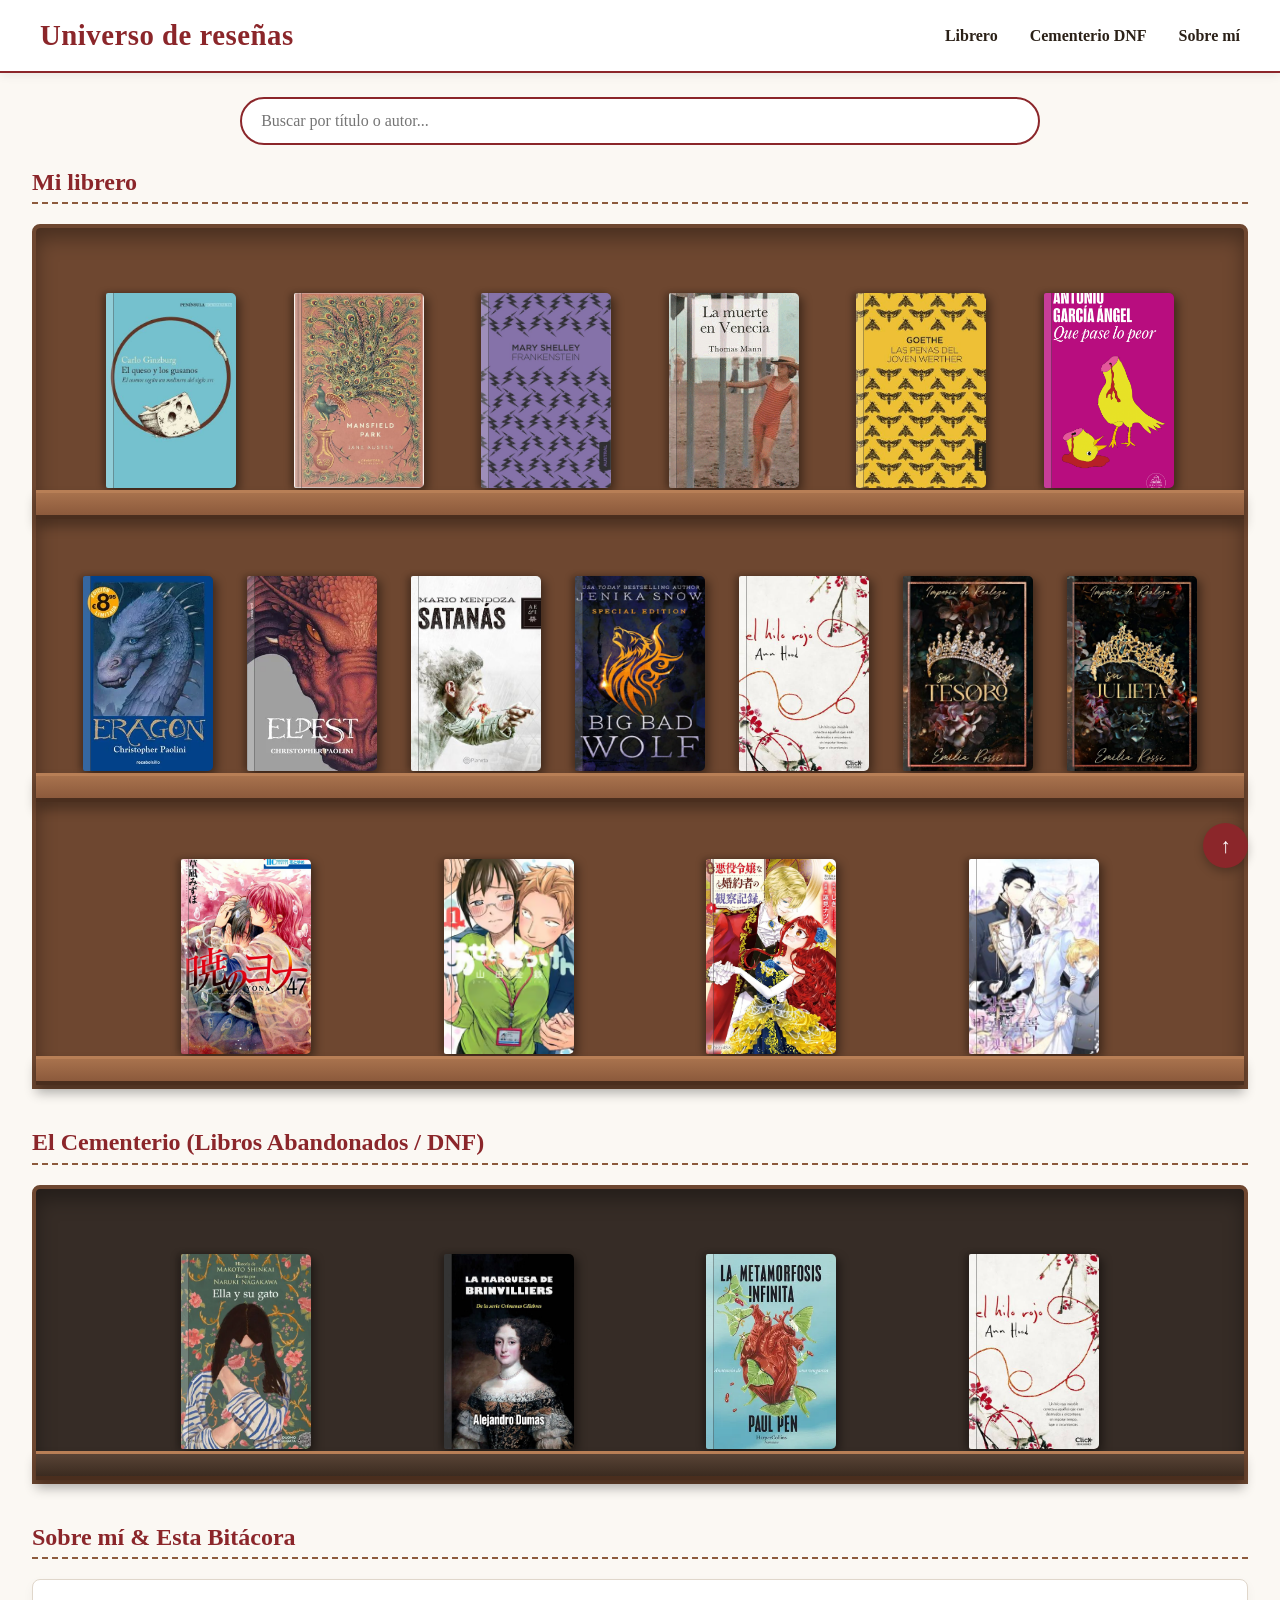
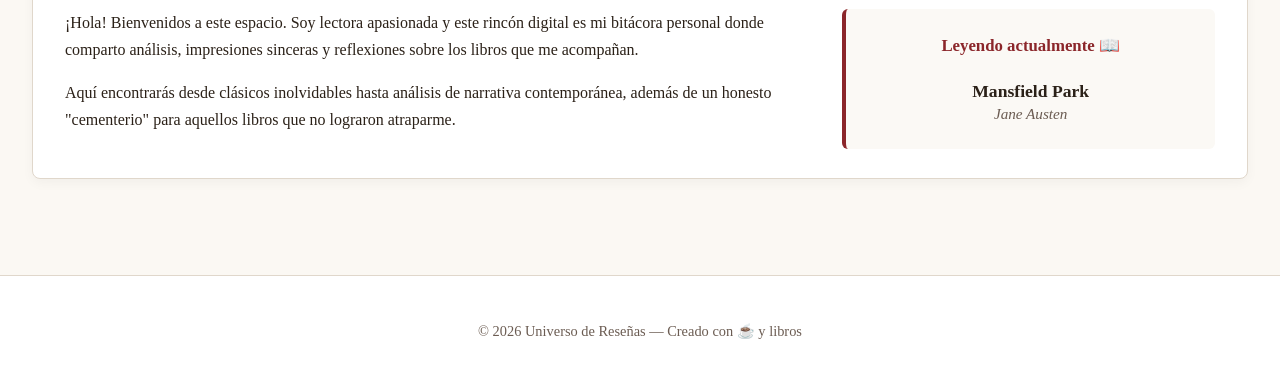
==== index.html @ bfcf1276 "Se añaden imagenes a los libreros" ====
<!DOCTYPE html>
<html lang="es">
<head>
  <meta charset="UTF-8">
  <meta name="viewport" content="width=device-width, initial-scale=1.0">
  <title>Universo de reseñas</title>
  <link rel="stylesheet" href="style.css">
</head>
<body>

  <!-- Header Fijo / Sticky -->
  <header>
    <a href="#" class="logo">Universo de reseñas</a>
    <nav>
      <ul>
        <li><a href="#librero">Librero</a></li>
        <li><a href="#cementerio">Cementerio DNF</a></li>
        <li><a href="#sobre-mi">Sobre mí</a></li>
      </ul>
    </nav>
  </header>

  <!-- Buscador Principal -->
  <div class="search-container">
    <input type="text" class="search-input" placeholder="Buscar por título o autor...">
  </div>

  <main>
    <!-- Sección Librero Principal -->
    <section id="librero">
      <h2 class="section-title">Mi librero</h2>
      
      <div class="bookcase">
        
        <!-- REPISA 1: -->
        <div class="shelf">
          
          <a href="reseñas/el-queso-y-los-gusanos.html" class="book-item" data-author="Carlo Ginzburg">
            <div class="book-cover">
              <img src="img/el-queso-y-los-gusanos.jpg" alt="El queso y los gusanos" class="cover-img">
            </div>
          </a>

          <a href="reseñas/mansfield-park.html" class="book-item" data-author="Jane Austen">
            <div class="book-cover">
              <img src="img/mansfield-park.jpg" alt="Mansfield Park" class="cover-img">
            </div>
          </a>

          <a href="reseñas/frankenstein.html" class="book-item" data-author="Mary Shelley">
            <div class="book-cover">
              <img src="img/frankenstein.jpg" alt="Frankenstein" class="cover-img">
            </div>
          </a>

          <a href="reseñas/la-muerte-en-venecia.html" class="book-item" data-author="Thomas Mann">
            <div class="book-cover">
              <img src="img/la-muerte-en-venecia.jpg" alt="La muerte en Venecia" class="cover-img">
            </div>
          </a>

          <a href="reseñas/las-penas-del-joven-werther.html" class="book-item" data-author="Johann Goethe">
            <div class="book-cover">
              <img src="img/las-penas-del-joven-werther.jpg" alt="Las penas del joven Werther" class="cover-img">
            </div>
          </a>

          <a href="reseñas/que-pase-lo-peor.html" class="book-item" data-author="Antonio García">
            <div class="book-cover">
              <img src="img/que-pase-lo-peor.jpg" alt="Que pase lo peor" class="cover-img">
            </div>
          </a>

        </div>
        <div class="shelf-wood"></div>

        <!-- REPISA 2: -->
        <div class="shelf" style="margin-top: 2rem;">

          <a href="reseñas/eragon.html" class="book-item" data-author="Christopher Paolini">
            <div class="book-cover">
              <img src="img/eragon.jpg" alt="Eragón" class="cover-img">
            </div>
          </a>

          <a href="reseñas/eldest.html" class="book-item" data-author="Christopher Paolini">
            <div class="book-cover">
              <img src="img/eldest.jpg" alt="Eldest" class="cover-img">
            </div>
          </a>

          <a href="reseñas/satanas.html" class="book-item" data-author="Mario Mendoza">
            <div class="book-cover">
              <img src="img/satanas.jpg" alt="Satanás" class="cover-img">
            </div>
          </a>

          <a href="reseñas/gran-lobo-malo.html" class="book-item" data-author="Jenika Snow">
            <div class="book-cover">
              <img src="img/gran-lobo-malo.jpg" alt="gran lobo malo" class="cover-img">
            </div>
          </a>

          <a href="reseñas/el-hilo-rojo.html" class="book-item" data-author="Ann Hood">
            <div class="book-cover">
              <img src="img/el-hilo-rojo.jpg" alt="El hilo rojo" class="cover-img">
            </div>
          </a>

          <a href="reseñas/su-tesoro.html" class="book-item" data-author="Emilia Rossi">
            <div class="book-cover">
              <img src="img/su-tesoro.jpg" alt="Su tesoro" class="cover-img">
            </div>
          </a>

          <a href="reseñas/su-julieta.html" class="book-item" data-author="Emilia Rossi">
            <div class="book-cover">
              <img src="img/su-julieta.jpg" alt="Su Julieta" class="cover-img">
            </div>
          </a>

        </div>
        <div class="shelf-wood"></div>

        <!-- REPISA 3: -->
        <div class="shelf" style="margin-top: 2rem;">

          <a href="reseñas/akatsuki-no-yona.html" class="book-item" data-author="Mizuho Kusanagi">
            <div class="book-cover">
              <img src="img/akatsuki-no-yona.jpg" alt="Akatsuki no Yona" class="cover-img">
            </div>
          </a>

          <a href="reseñas/ase-to-sekken.html" class="book-item" data-author="Kintetsu Yamada">
            <div class="book-cover">
              <img src="img/ase-to-sekken.jpg" alt="Ase to Sekken" class="cover-img">
            </div>
          </a>

          <a href="reseñas/jishou-akuyaku.html" class="book-item" data-author="Autor Isekai">
            <div class="book-cover">
              <img src="img/jishou-akuyaku.jpg" alt="Jishou Akuyaku Reijou" class="cover-img">
            </div>
          </a>

          <a href="reseñas/cambiare-el-genero.html" class="book-item" data-author="Autor Manhwa">
            <div class="book-cover">
              <img src="img/cambiare-el-genero.jpg" alt="Cambiaré el género de esta novela" class="cover-img">
            </div>
          </a>

        </div>
        <div class="shelf-wood"></div>

      </div>
    </section>

    <!-- Sección Cementerio DNF (Libros Abandonados) -->
    <section id="cementerio" style="margin-top: 2.5rem;">
      <h2 class="section-title">El Cementerio (Libros Abandonados / DNF)</h2>
      
      <div class="bookcase dnf-case">
        <div class="shelf">

          <a href="reseñas/ella-y-su-gato.html" class="book-item" data-author="Makoto Shinkai">
            <div class="book-cover">
              <img src="img/ella-y-su-gato.jpg" alt="Ella y su gato" class="cover-img">
            </div>
          </a>

          <a href="reseñas/la-marquesa-de-brinvilliers.html" class="book-item" data-author="Alexandre Dumas">
            <div class="book-cover">
              <img src="img/la-marquesa-de-brinvilliers.jpg" alt="La Marquesa de Brinvilliers" class="cover-img">
            </div>
          </a>

          <a href="reseñas/la-metamorfosis-infinita.html" class="book-item" data-author="Paul Pen">
            <div class="book-cover">
              <img src="img/la-metamorfosis-infinita.jpg" alt="La metamorfosis infinita" class="cover-img">
            </div>
          </a>

          <a href="reseñas/el-hilo-rojo.html" class="book-item" data-author="Ann Hood">
            <div class="book-cover">
              <img src="img/el-hilo-rojo.jpg" alt="El hilo rojo" class="cover-img">
            </div>
          </a>

        </div>
        <div class="shelf-wood dnf-wood"></div>
      </div>
    </section>

    <!-- Sección Sobre Mí -->
    <section id="sobre-mi" class="about-section">
      <h2 class="section-title">Sobre mí & Esta Bitácora</h2>
      <div class="about-container">
        <div class="about-text">
          <p>¡Hola! Bienvenidos a este espacio. Soy lectora apasionada y este rincón digital es mi bitácora personal donde comparto análisis, impresiones sinceras y reflexiones sobre los libros que me acompañan.</p>
          <p>Aquí encontrarás desde clásicos inolvidables hasta análisis de narrativa contemporánea, además de un honesto "cementerio" para aquellos libros que no lograron atraparme.</p>
        </div>
        <div class="now-reading-card">
          <h3>Leyendo actualmente 📖</h3>
          <p class="book-now"><strong>Mansfield Park</strong></p>
          <p class="author-now">Jane Austen</p>
        </div>
      </div>
    </section>
  </main>

  <!-- Pie de página -->
  <footer>
    <p>© 2026 Universo de Reseñas — Creado con ☕ y libros</p>
  </footer>

  <!-- Botón Flotante Volver Arriba -->
  <a href="#" class="back-to-top" title="Volver arriba">↑</a>

  <!-- Script del Buscador -->
  <script src="script.js"></script>
</body>
</html>
---- style.css ----
:root {
  --bg-cream: #fbf8f3;
  --card-bg: #ffffff;
  --accent-red: #8b262a;
  
  /* Paleta de madera clara, cálida y acogedora */
  --wood-dark: #6e4730;     /* Fondo interno de la repisa */
  --wood-medium: #8c5a3c;   /* Cuerpo de la repisa de madera */
  --wood-light: #a8724d;    /* Borde superior y brillo de la madera */
  
  --text-main: #2b2118;
  --text-muted: #6b5c52;
  --border-color: #e0d7cb;
}

html {
  scroll-behavior: smooth;
}

body {
  font-family: 'Georgia', serif;
  background-color: var(--bg-cream);
  color: var(--text-main);
  margin: 0;
  padding: 0;
}

/* Header Fijo / Sticky */
header {
  background: var(--card-bg);
  border-bottom: 2px solid var(--accent-red);
  padding: 1.2rem 2.5rem;
  display: flex;
  justify-content: space-between;
  align-items: center;
  position: sticky;
  top: 0;
  z-index: 1000;
  box-shadow: 0 2px 10px rgba(0, 0, 0, 0.08);
}

.logo {
  font-size: 1.8rem;
  font-weight: bold;
  color: var(--accent-red);
  text-decoration: none;
  letter-spacing: 0.5px;
}

nav ul {
  list-style: none;
  display: flex;
  gap: 2rem;
  margin: 0;
  padding: 0;
}

nav a {
  text-decoration: none;
  color: var(--text-main);
  font-weight: bold;
  font-size: 1rem;
  transition: color 0.2s ease;
}

nav a:hover {
  color: var(--accent-red);
}

/* Buscador Principal Ampliado */
.search-container {
  max-width: 800px;
  margin: 1.5rem auto 1rem auto;
  padding: 0 1rem;
}

.search-input {
  width: 100%;
  padding: 0.8rem 1.2rem;
  border: 2px solid var(--accent-red);
  border-radius: 25px;
  background: var(--card-bg);
  font-family: inherit;
  font-size: 1rem;
  outline: none;
  box-sizing: border-box;
}

/* Contenedor Principal Ampliado */
main {
  max-width: 1400px;
  width: 95%;
  margin: 0 auto;
  padding: 0 1rem 4rem 1rem;
}

.section-title {
  color: var(--accent-red);
  border-bottom: 2px dashed var(--wood-medium);
  padding-bottom: 0.4rem;
  margin-top: 1.5rem;
}

/* Estructura del Librero */
.bookcase {
  background: var(--wood-dark);
  padding: 2.5rem 2rem 0 2rem;
  border-radius: 8px 8px 0 0;
  box-shadow: inset 0 10px 20px rgba(0, 0, 0, 0.35);
  border: 4px solid var(--wood-dark);
}

.shelf {
  display: flex;
  flex-wrap: nowrap;
  gap: 1.2rem;
  align-items: flex-end;
  justify-content: space-evenly;
  min-height: 220px;
  overflow-x: auto;
  padding-bottom: 2px;
}

/* Repisa de Madera */
.shelf-wood {
  height: 22px;
  background: linear-gradient(to bottom, var(--wood-light), var(--wood-medium));
  margin: 0 -2rem;
  border-top: 3px solid #b87f56;
  border-bottom: 4px solid #4a2e1e;
  box-shadow: 0 8px 12px rgba(0,0,0,0.3);
}

/* Tarjetas e Imágenes de Libros */
.book-item {
  text-decoration: none;
  transition: transform 0.2s ease, box-shadow 0.2s ease;
  margin-bottom: 0;
  flex-shrink: 0;
}

.book-item:hover {
  transform: translateY(-8px) scale(1.03);
}

.book-cover {
  width: 130px;
  height: 195px;
  border-radius: 2px 5px 5px 2px;
  box-shadow: -4px 0 6px rgba(0,0,0,0.25), 4px 4px 10px rgba(0,0,0,0.4);
  overflow: hidden;
  position: relative;
  background: #4a3425;
}

/* Efecto de pliegue / lomo de libro real */
.book-cover::before {
  content: "";
  position: absolute;
  top: 0;
  left: 0;
  width: 7px;
  height: 100%;
  background: rgba(255, 255, 255, 0.2);
  border-right: 1px solid rgba(0, 0, 0, 0.3);
  z-index: 2;
}

.cover-img {
  width: 100%;
  height: 100%;
  object-fit: cover;
  display: block;
}

/* Cementerio DNF (Tono nocturno/deslucido) */
.dnf-case { 
  background: #362c26; 
}

.dnf-wood { 
  background: linear-gradient(to bottom, #594436, #3b2b20); 
}

/* Sección Sobre Mí */
.about-section {
  margin-top: 2.5rem;
}

.about-container {
  display: grid;
  grid-template-columns: 2fr 1fr;
  gap: 2rem;
  background: var(--card-bg);
  padding: 1.8rem 2rem;
  border-radius: 8px;
  border: 1px solid var(--border-color);
  box-shadow: 0 4px 12px rgba(0, 0, 0, 0.04);
}

.about-text p {
  margin-top: 0;
  line-height: 1.7;
  color: var(--text-main);
}

.now-reading-card {
  background: #fbf9f5;
  padding: 1.2rem;
  border-radius: 6px;
  border-left: 4px solid var(--accent-red);
  text-align: center;
  display: flex;
  flex-direction: column;
  justify-content: center;
}

.now-reading-card h3 {
  margin-top: 0;
  font-size: 1.05rem;
  color: var(--accent-red);
}

.book-now {
  margin: 0.5rem 0 0.2rem 0;
  font-size: 1.1rem;
}

.author-now {
  margin: 0;
  color: var(--text-muted);
  font-style: italic;
  font-size: 0.95rem;
}

/* Footer */
footer {
  text-align: center;
  padding: 2rem 1rem;
  background: var(--card-bg);
  border-top: 1px solid var(--border-color);
  color: var(--text-muted);
  font-size: 0.9rem;
  margin-top: 2rem;
}

/* Botón Flotante Volver Arriba */
.back-to-top {
  position: fixed;
  bottom: 2rem;
  right: 2rem;
  background: var(--accent-red);
  color: white;
  width: 45px;
  height: 45px;
  border-radius: 50%;
  display: flex;
  align-items: center;
  justify-content: center;
  text-decoration: none;
  font-size: 1.3rem;
  box-shadow: 0 4px 10px rgba(0, 0, 0, 0.25);
  transition: transform 0.2s ease, background-color 0.2s ease;
  z-index: 999;
}

.back-to-top:hover {
  transform: translateY(-3px);
  background: var(--wood-dark);
}

/* Responsive */
@media (max-width: 768px) {
  header {
    flex-direction: column;
    gap: 1rem;
    padding: 1rem;
  }

  .about-container {
    grid-template-columns: 1fr;
  }
}
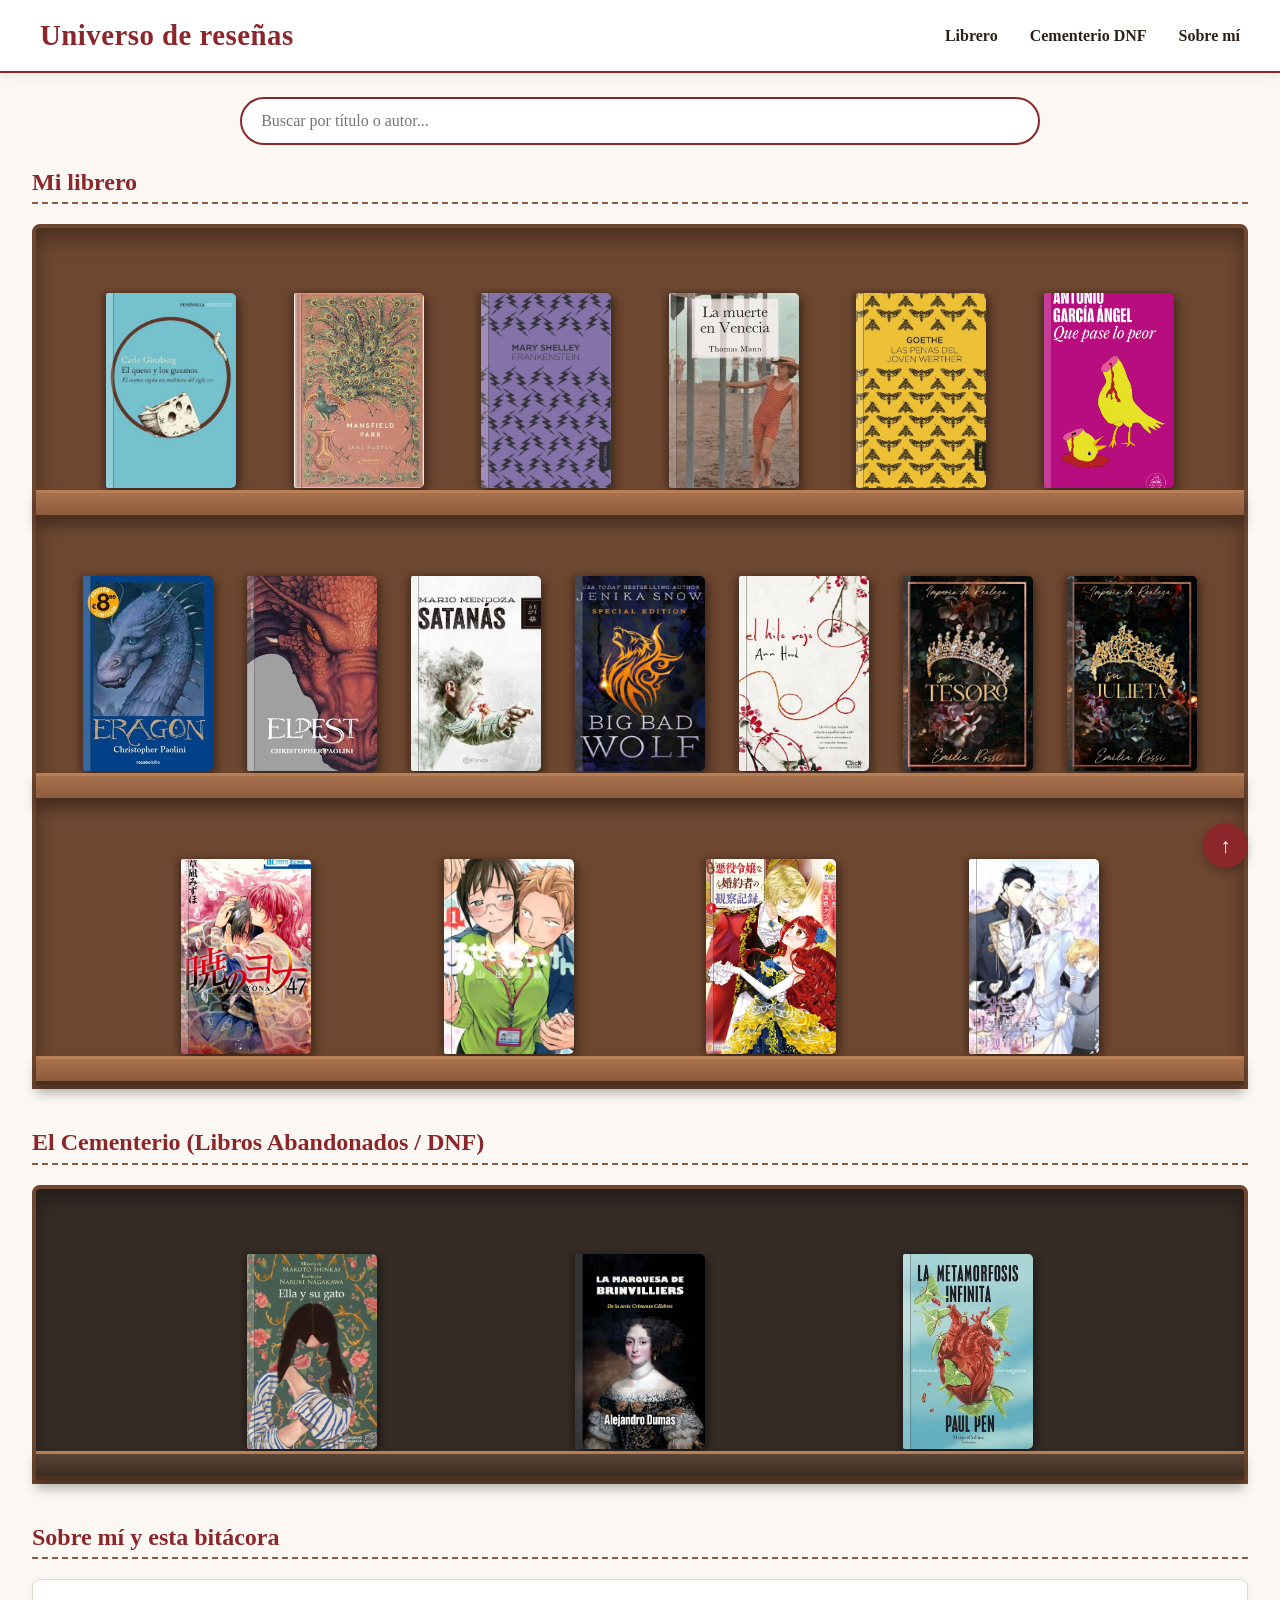
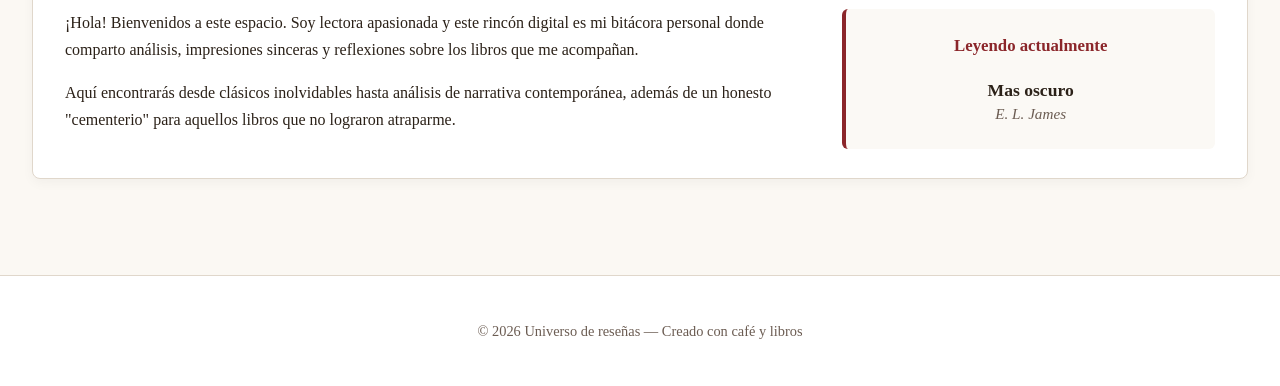
==== commit 8da18c06: "Continuación anterior" ====
--- a/index.html
+++ b/index.html
@@ -180,12 +180,6 @@
             </div>
           </a>
 
-          <a href="reseñas/el-hilo-rojo.html" class="book-item" data-author="Ann Hood">
-            <div class="book-cover">
-              <img src="img/el-hilo-rojo.jpg" alt="El hilo rojo" class="cover-img">
-            </div>
-          </a>
-
         </div>
         <div class="shelf-wood dnf-wood"></div>
       </div>
@@ -193,16 +187,16 @@
 
     <!-- Sección Sobre Mí -->
     <section id="sobre-mi" class="about-section">
-      <h2 class="section-title">Sobre mí & Esta Bitácora</h2>
+      <h2 class="section-title">Sobre mí y esta bitácora</h2>
       <div class="about-container">
         <div class="about-text">
           <p>¡Hola! Bienvenidos a este espacio. Soy lectora apasionada y este rincón digital es mi bitácora personal donde comparto análisis, impresiones sinceras y reflexiones sobre los libros que me acompañan.</p>
           <p>Aquí encontrarás desde clásicos inolvidables hasta análisis de narrativa contemporánea, además de un honesto "cementerio" para aquellos libros que no lograron atraparme.</p>
         </div>
         <div class="now-reading-card">
-          <h3>Leyendo actualmente 📖</h3>
-          <p class="book-now"><strong>Mansfield Park</strong></p>
-          <p class="author-now">Jane Austen</p>
+          <h3>Leyendo actualmente </h3>
+          <p class="book-now"><strong>Mas oscuro</strong></p>
+          <p class="author-now">E. L. James</p>
         </div>
       </div>
     </section>
@@ -210,7 +204,7 @@
 
   <!-- Pie de página -->
   <footer>
-    <p>© 2026 Universo de Reseñas — Creado con ☕ y libros</p>
+    <p>© 2026 Universo de reseñas — Creado con café y libros</p>
   </footer>
 
   <!-- Botón Flotante Volver Arriba -->
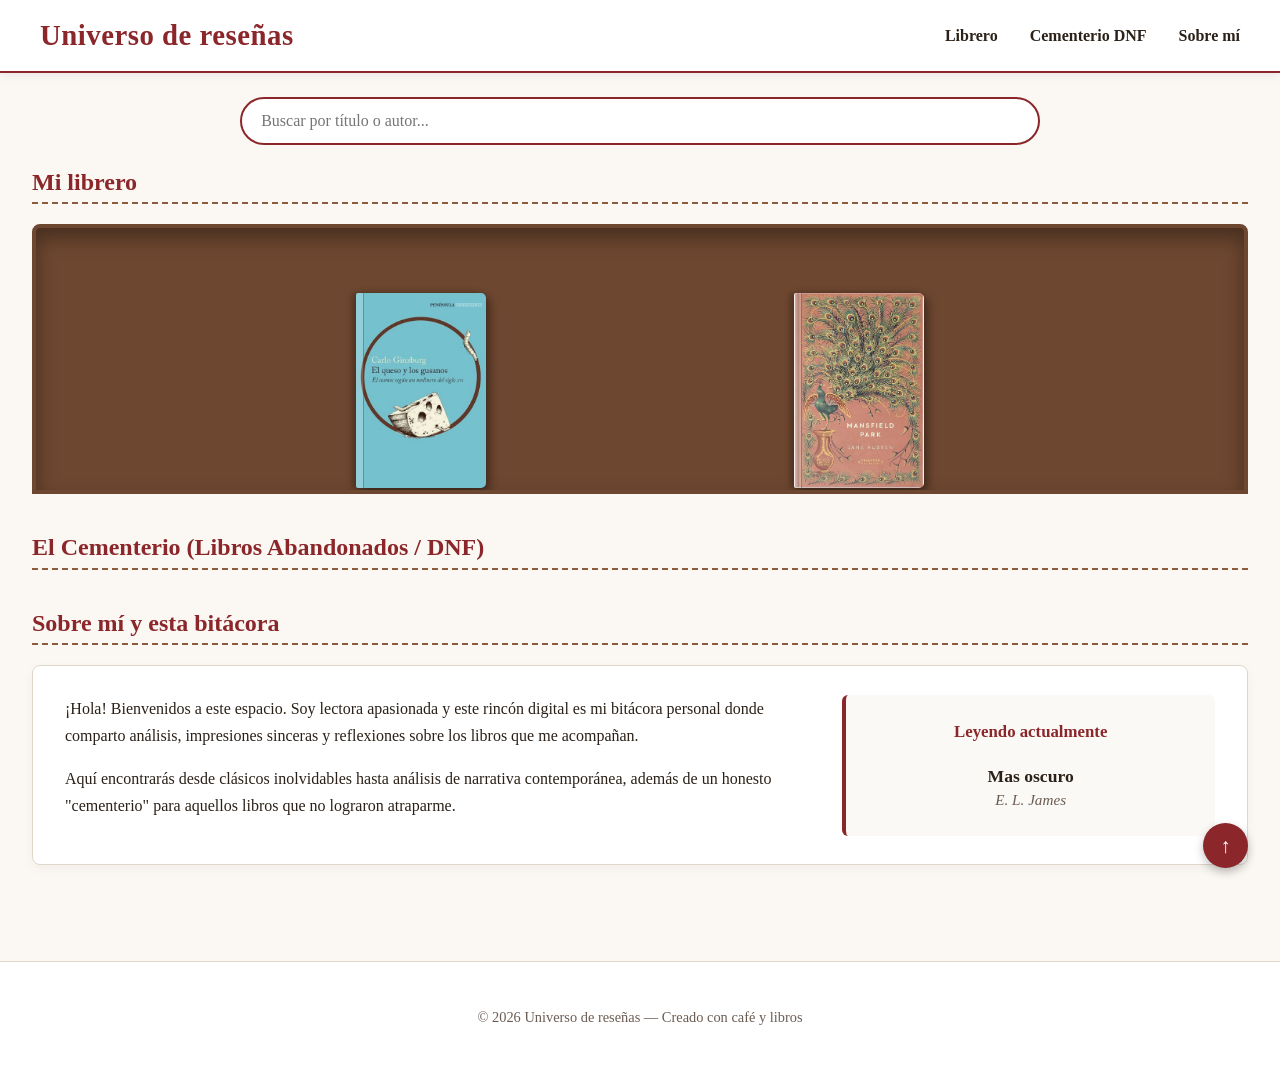
==== commit 9ef3b579: "Reseña mansfield 1" ====
--- a/index.html
+++ b/index.html
@@ -4,6 +4,7 @@
   <meta charset="UTF-8">
   <meta name="viewport" content="width=device-width, initial-scale=1.0">
   <title>Universo de reseñas</title>
+  <meta name="google-site-verification" content="eZE9vvqCaekIyuq4LnriHP4Gkjc7eUoAq7rof0NT9-8" />
   <link rel="stylesheet" href="style.css">
 </head>
 <body>
@@ -47,7 +48,7 @@
             </div>
           </a>
 
-          <a href="reseñas/frankenstein.html" class="book-item" data-author="Mary Shelley">
+         <!--  <a href="reseñas/frankenstein.html" class="book-item" data-author="Mary Shelley">
             <div class="book-cover">
               <img src="img/frankenstein.jpg" alt="Frankenstein" class="cover-img">
             </div>
@@ -72,94 +73,94 @@
           </a>
 
         </div>
+        <div class="shelf-wood"></div> -->
+
+        <!-- REPISA 2: -->
+       <!-- <div class="shelf" style="margin-top: 2rem;">
+
+          <a href="reseñas/eragon.html" class="book-item" data-author="Christopher Paolini">
+            <div class="book-cover">
+              <img src="img/eragon.jpg" alt="Eragón" class="cover-img">
+            </div>
+          </a>
+
+          <a href="reseñas/eldest.html" class="book-item" data-author="Christopher Paolini">
+            <div class="book-cover">
+              <img src="img/eldest.jpg" alt="Eldest" class="cover-img">
+            </div>
+          </a>
+
+          <a href="reseñas/satanas.html" class="book-item" data-author="Mario Mendoza">
+            <div class="book-cover">
+              <img src="img/satanas.jpg" alt="Satanás" class="cover-img">
+            </div>
+          </a>
+
+          <a href="reseñas/gran-lobo-malo.html" class="book-item" data-author="Jenika Snow">
+            <div class="book-cover">
+              <img src="img/gran-lobo-malo.jpg" alt="gran lobo malo" class="cover-img">
+            </div>
+          </a>
+
+          <a href="reseñas/el-hilo-rojo.html" class="book-item" data-author="Ann Hood">
+            <div class="book-cover">
+              <img src="img/el-hilo-rojo.jpg" alt="El hilo rojo" class="cover-img">
+            </div>
+          </a>
+
+          <a href="reseñas/su-tesoro.html" class="book-item" data-author="Emilia Rossi">
+            <div class="book-cover">
+              <img src="img/su-tesoro.jpg" alt="Su tesoro" class="cover-img">
+            </div>
+          </a>
+
+          <a href="reseñas/su-julieta.html" class="book-item" data-author="Emilia Rossi">
+            <div class="book-cover">
+              <img src="img/su-julieta.jpg" alt="Su Julieta" class="cover-img">
+            </div>
+          </a>
+
+        </div>
+        <div class="shelf-wood"></div> -->
+
+        <!-- REPISA 3: -->
+       <!-- <div class="shelf" style="margin-top: 2rem;">
+
+          <a href="reseñas/akatsuki-no-yona.html" class="book-item" data-author="Mizuho Kusanagi">
+            <div class="book-cover">
+              <img src="img/akatsuki-no-yona.jpg" alt="Akatsuki no Yona" class="cover-img">
+            </div>
+          </a>
+
+          <a href="reseñas/ase-to-sekken.html" class="book-item" data-author="Kintetsu Yamada">
+            <div class="book-cover">
+              <img src="img/ase-to-sekken.jpg" alt="Ase to Sekken" class="cover-img">
+            </div>
+          </a>
+
+          <a href="reseñas/jishou-akuyaku.html" class="book-item" data-author="Autor Isekai">
+            <div class="book-cover">
+              <img src="img/jishou-akuyaku.jpg" alt="Jishou Akuyaku Reijou" class="cover-img">
+            </div>
+          </a>
+
+          <a href="reseñas/cambiare-el-genero.html" class="book-item" data-author="Autor Manhwa">
+            <div class="book-cover">
+              <img src="img/cambiare-el-genero.jpg" alt="Cambiaré el género de esta novela" class="cover-img">
+            </div>
+          </a>
+
+        </div>
         <div class="shelf-wood"></div>
 
-        <!-- REPISA 2: -->
-        <div class="shelf" style="margin-top: 2rem;">
-
-          <a href="reseñas/eragon.html" class="book-item" data-author="Christopher Paolini">
-            <div class="book-cover">
-              <img src="img/eragon.jpg" alt="Eragón" class="cover-img">
-            </div>
-          </a>
-
-          <a href="reseñas/eldest.html" class="book-item" data-author="Christopher Paolini">
-            <div class="book-cover">
-              <img src="img/eldest.jpg" alt="Eldest" class="cover-img">
-            </div>
-          </a>
-
-          <a href="reseñas/satanas.html" class="book-item" data-author="Mario Mendoza">
-            <div class="book-cover">
-              <img src="img/satanas.jpg" alt="Satanás" class="cover-img">
-            </div>
-          </a>
-
-          <a href="reseñas/gran-lobo-malo.html" class="book-item" data-author="Jenika Snow">
-            <div class="book-cover">
-              <img src="img/gran-lobo-malo.jpg" alt="gran lobo malo" class="cover-img">
-            </div>
-          </a>
-
-          <a href="reseñas/el-hilo-rojo.html" class="book-item" data-author="Ann Hood">
-            <div class="book-cover">
-              <img src="img/el-hilo-rojo.jpg" alt="El hilo rojo" class="cover-img">
-            </div>
-          </a>
-
-          <a href="reseñas/su-tesoro.html" class="book-item" data-author="Emilia Rossi">
-            <div class="book-cover">
-              <img src="img/su-tesoro.jpg" alt="Su tesoro" class="cover-img">
-            </div>
-          </a>
-
-          <a href="reseñas/su-julieta.html" class="book-item" data-author="Emilia Rossi">
-            <div class="book-cover">
-              <img src="img/su-julieta.jpg" alt="Su Julieta" class="cover-img">
-            </div>
-          </a>
-
-        </div>
-        <div class="shelf-wood"></div>
-
-        <!-- REPISA 3: -->
-        <div class="shelf" style="margin-top: 2rem;">
-
-          <a href="reseñas/akatsuki-no-yona.html" class="book-item" data-author="Mizuho Kusanagi">
-            <div class="book-cover">
-              <img src="img/akatsuki-no-yona.jpg" alt="Akatsuki no Yona" class="cover-img">
-            </div>
-          </a>
-
-          <a href="reseñas/ase-to-sekken.html" class="book-item" data-author="Kintetsu Yamada">
-            <div class="book-cover">
-              <img src="img/ase-to-sekken.jpg" alt="Ase to Sekken" class="cover-img">
-            </div>
-          </a>
-
-          <a href="reseñas/jishou-akuyaku.html" class="book-item" data-author="Autor Isekai">
-            <div class="book-cover">
-              <img src="img/jishou-akuyaku.jpg" alt="Jishou Akuyaku Reijou" class="cover-img">
-            </div>
-          </a>
-
-          <a href="reseñas/cambiare-el-genero.html" class="book-item" data-author="Autor Manhwa">
-            <div class="book-cover">
-              <img src="img/cambiare-el-genero.jpg" alt="Cambiaré el género de esta novela" class="cover-img">
-            </div>
-          </a>
-
-        </div>
-        <div class="shelf-wood"></div>
-
-      </div>
+      </div> -->
     </section>
 
     <!-- Sección Cementerio DNF (Libros Abandonados) -->
     <section id="cementerio" style="margin-top: 2.5rem;">
       <h2 class="section-title">El Cementerio (Libros Abandonados / DNF)</h2>
       
-      <div class="bookcase dnf-case">
+     <!-- <div class="bookcase dnf-case">
         <div class="shelf">
 
           <a href="reseñas/ella-y-su-gato.html" class="book-item" data-author="Makoto Shinkai">
@@ -182,7 +183,7 @@
 
         </div>
         <div class="shelf-wood dnf-wood"></div>
-      </div>
+      </div> -->
     </section>
 
     <!-- Sección Sobre Mí -->
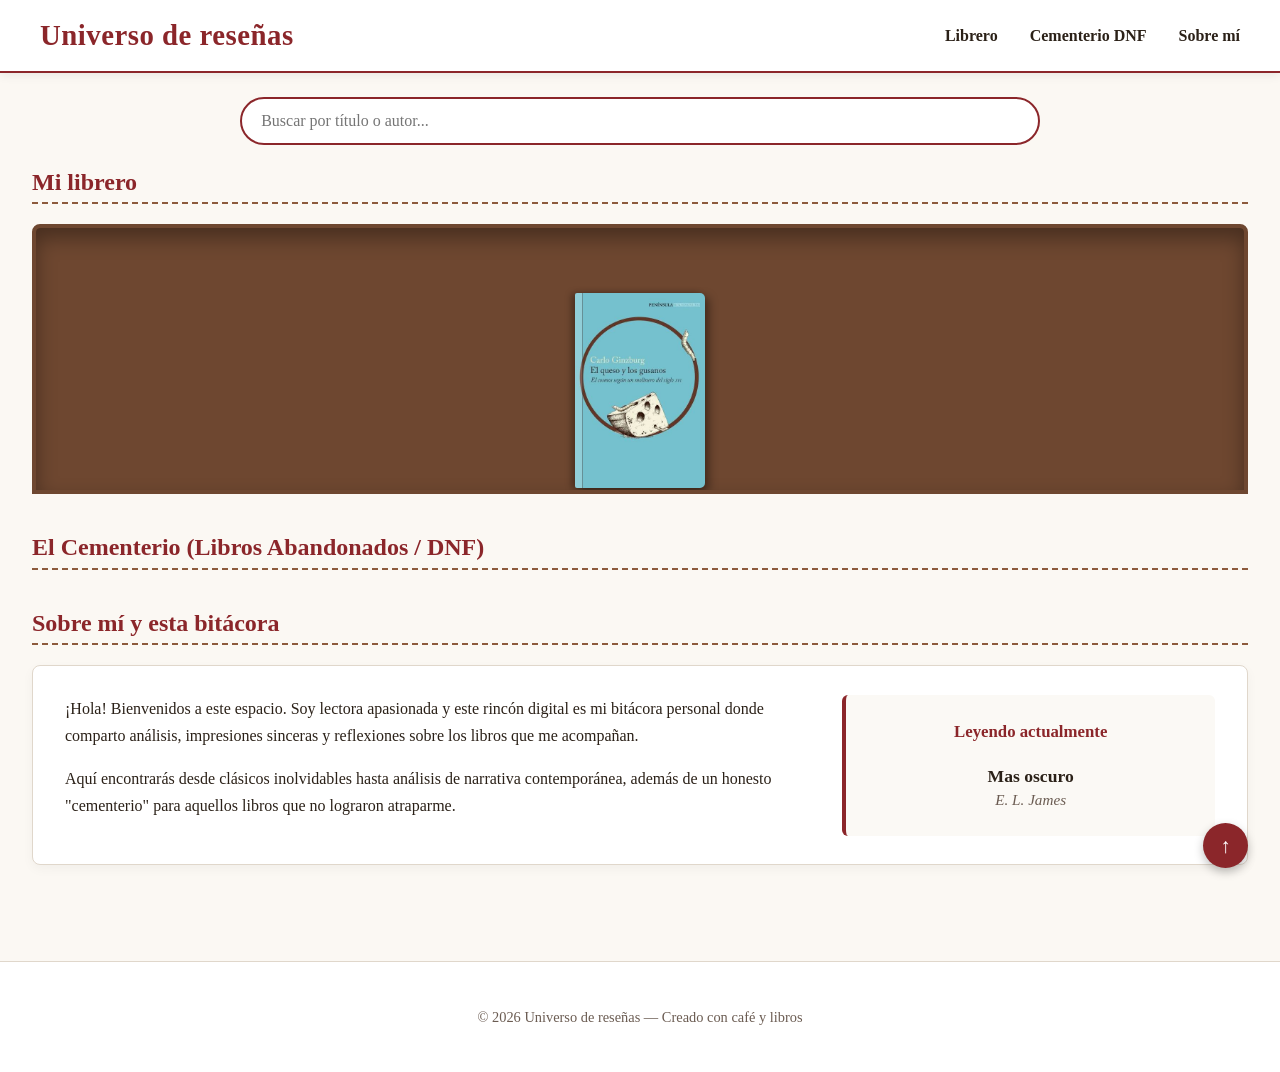
==== commit d3acb7e8: "oculte la pagina de mansfield Park" ====
--- a/index.html
+++ b/index.html
@@ -42,13 +42,13 @@
             </div>
           </a>
 
-          <a href="reseñas/mansfield-park.html" class="book-item" data-author="Jane Austen">
+         <!-- <a href="reseñas/mansfield-park.html" class="book-item" data-author="Jane Austen">
             <div class="book-cover">
               <img src="img/mansfield-park.jpg" alt="Mansfield Park" class="cover-img">
             </div>
           </a>
 
-         <!--  <a href="reseñas/frankenstein.html" class="book-item" data-author="Mary Shelley">
+           <a href="reseñas/frankenstein.html" class="book-item" data-author="Mary Shelley">
             <div class="book-cover">
               <img src="img/frankenstein.jpg" alt="Frankenstein" class="cover-img">
             </div>
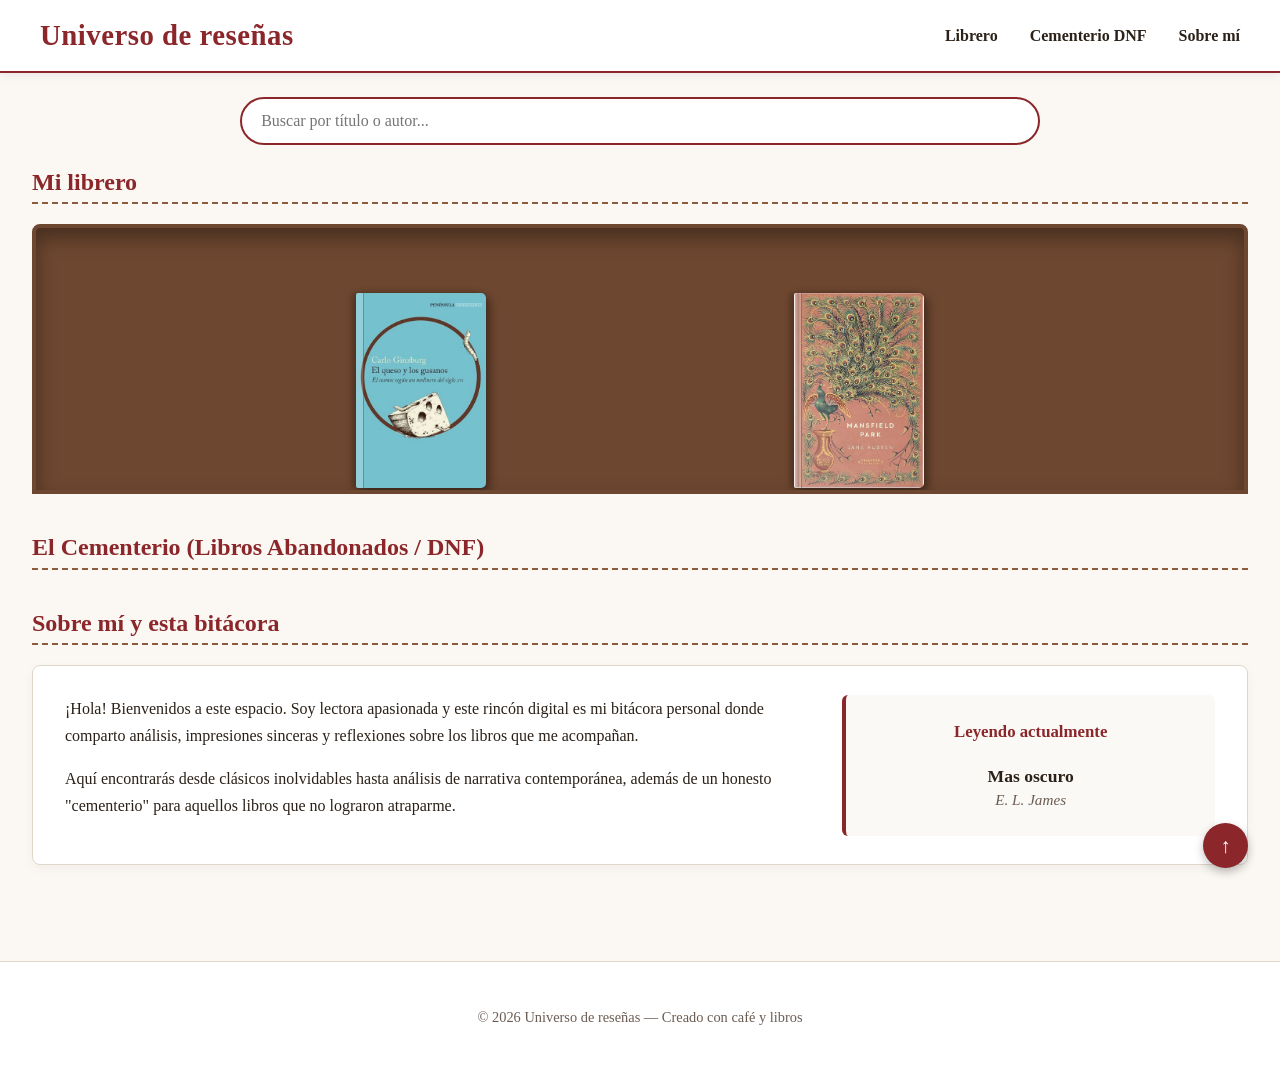
==== commit 81ac44fe: "Adición de pedro paramo" ====
--- a/index.html
+++ b/index.html
@@ -42,13 +42,13 @@
             </div>
           </a>
 
-         <!-- <a href="reseñas/mansfield-park.html" class="book-item" data-author="Jane Austen">
+          <a href="reseñas/mansfield-park.html" class="book-item" data-author="Jane Austen">
             <div class="book-cover">
               <img src="img/mansfield-park.jpg" alt="Mansfield Park" class="cover-img">
             </div>
           </a>
 
-           <a href="reseñas/frankenstein.html" class="book-item" data-author="Mary Shelley">
+          <!-- <a href="reseñas/frankenstein.html" class="book-item" data-author="Mary Shelley">
             <div class="book-cover">
               <img src="img/frankenstein.jpg" alt="Frankenstein" class="cover-img">
             </div>
@@ -72,6 +72,12 @@
             </div>
           </a>
 
+          <a href="reseñas/Pedro-paramo.html" class="book-item" data-author="Juan Rulfo">
+            <div class="book-cover">
+              <img src="img/pedro-paramo.webp" alt="Pedro Páramo" class="cover-img">
+            </div>
+          </a>
+    
         </div>
         <div class="shelf-wood"></div> -->
 
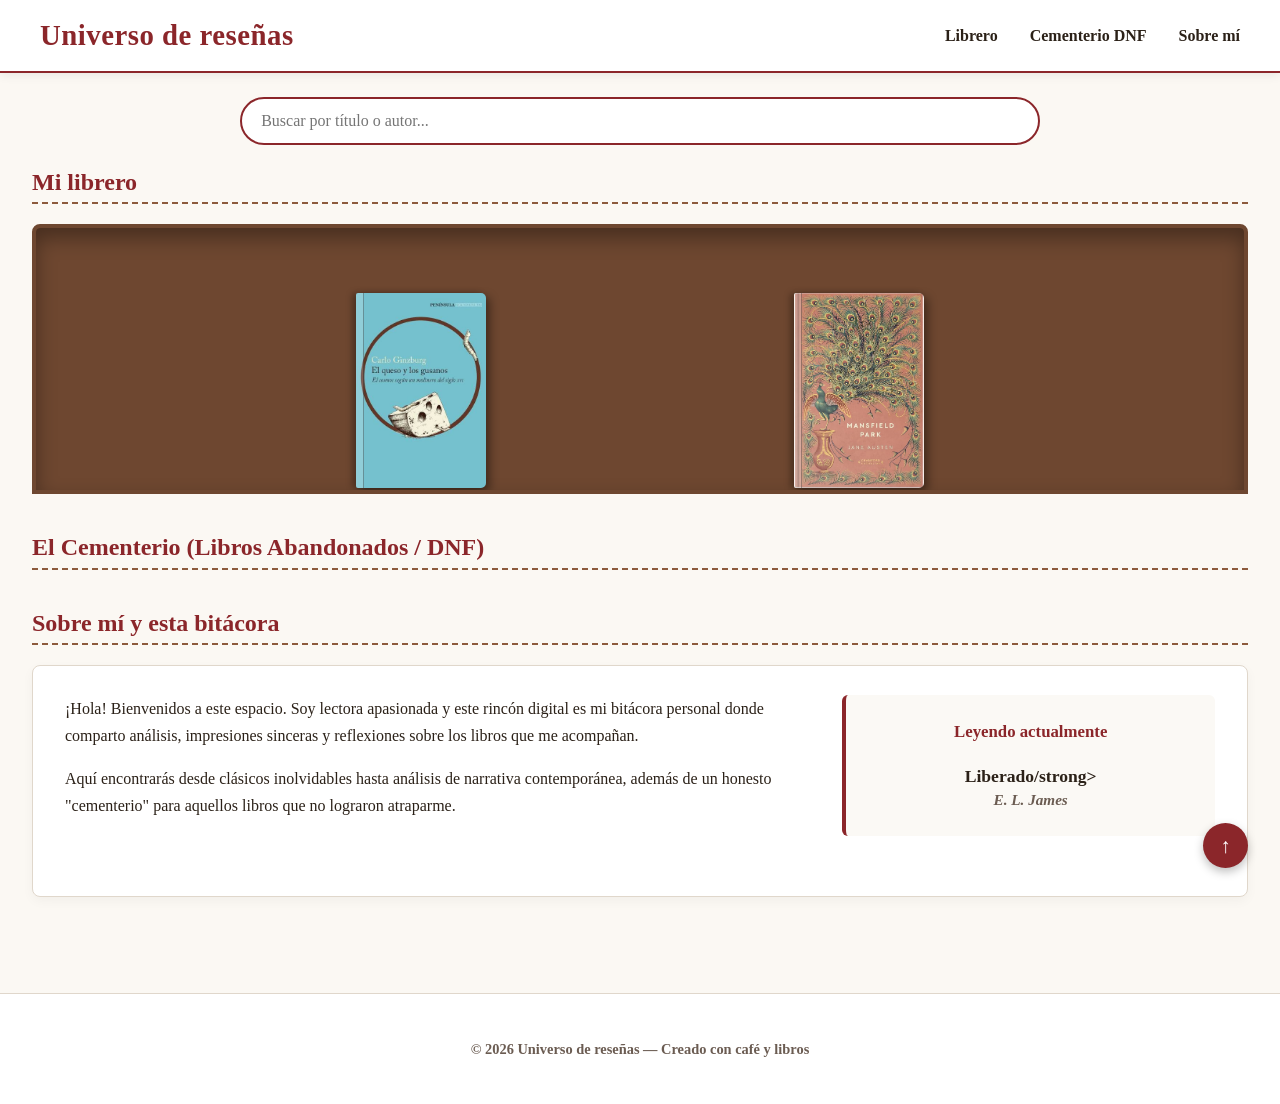
==== commit f9a67897: "Añadi ultimos libros leidos" ====
--- a/index.html
+++ b/index.html
@@ -156,6 +156,33 @@
             </div>
           </a>
 
+          <!-- REPISA 4: -->
+       <!-- <div class="shelf" style="margin-top: 2rem;">
+
+          <a href="reseñas/Grey.Html" class="book-item" data-author="E.L James">
+            <div class="book-cover">
+              <img src="img/Grey.webp" alt="Grey" class="cover-img">
+            </div>
+          </a>
+
+          <a href="reseñas/Mas-oscuro.html" class="book-item" data-author="E.L James">
+            <div class="book-cover">
+              <img src="img/Mas-oscuro.jpg" alt="Mas oscuro" class="cover-img">
+            </div>
+          </a>
+
+          <a href="reseñas/Liberado.html" class="book-item" data-author="E.L James">
+            <div class="book-cover">
+              <img src="img/Liberado.jpg" alt="Liberado" class="cover-img">
+            </div>
+          </a>
+
+          <a href="reseñas/Maldita-fortuna.html" class="book-item" data-author="Myriam Lejardi">
+            <div class="book-cover">
+              <img src="img/Maldita-fortuna.webp" alt="Maldita fortuna" class="cover-img">
+            </div>
+          </a>
+
         </div>
         <div class="shelf-wood"></div>
 
@@ -202,7 +229,7 @@
         </div>
         <div class="now-reading-card">
           <h3>Leyendo actualmente </h3>
-          <p class="book-now"><strong>Mas oscuro</strong></p>
+          <p class="book-now"><strong>Liberado/strong></p>
           <p class="author-now">E. L. James</p>
         </div>
       </div>
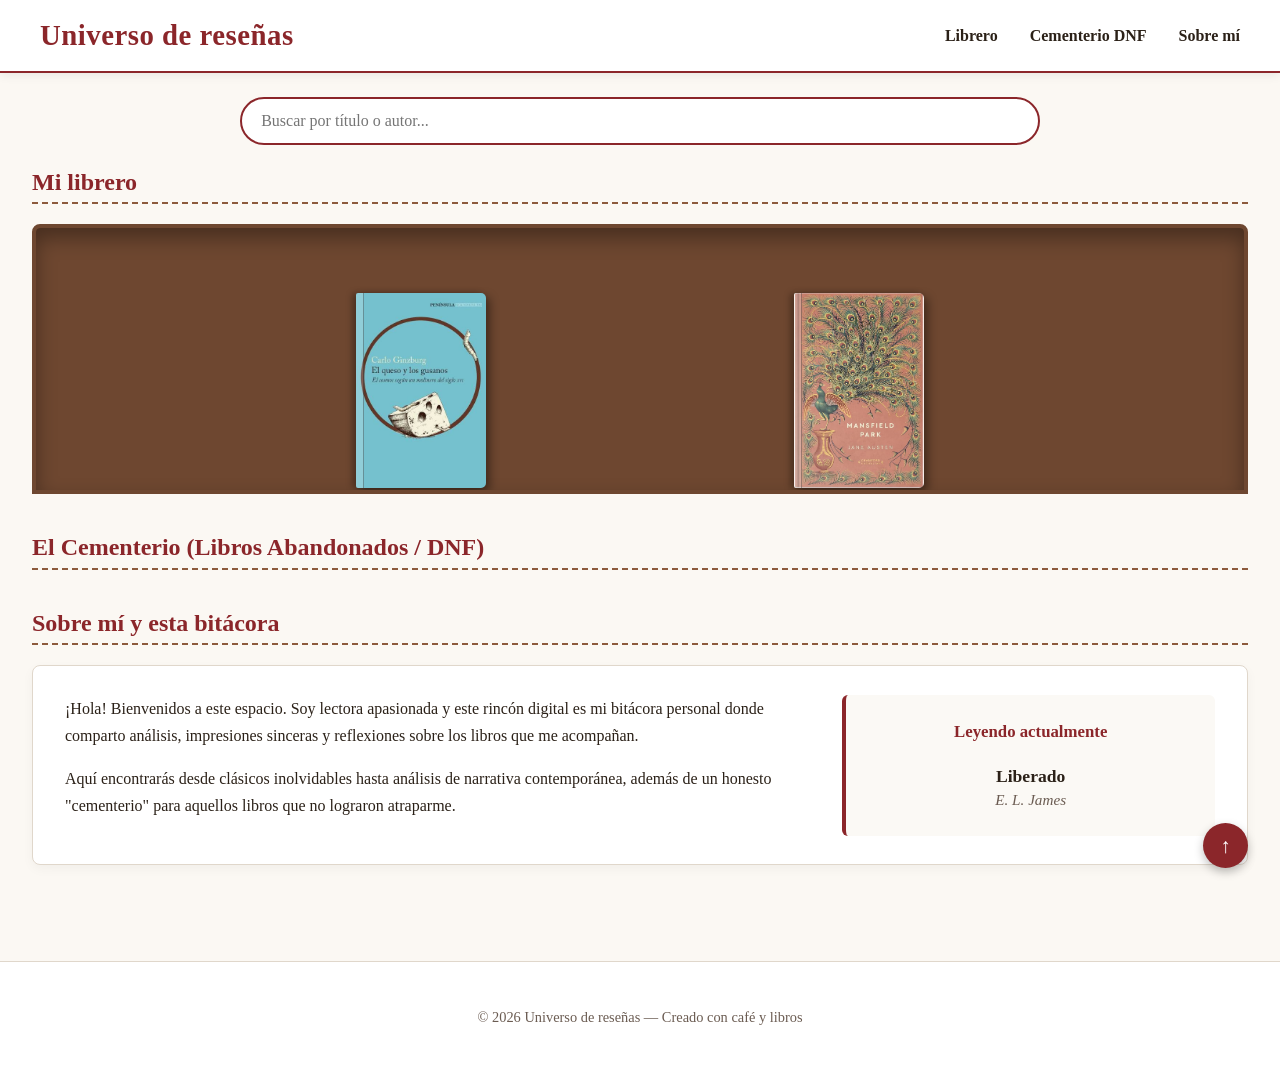
==== commit a9317ac0: "Mansfield Park 3" ====
--- a/index.html
+++ b/index.html
@@ -229,7 +229,7 @@
         </div>
         <div class="now-reading-card">
           <h3>Leyendo actualmente </h3>
-          <p class="book-now"><strong>Liberado/strong></p>
+          <p class="book-now"><strong>Liberado</strong></p>
           <p class="author-now">E. L. James</p>
         </div>
       </div>
